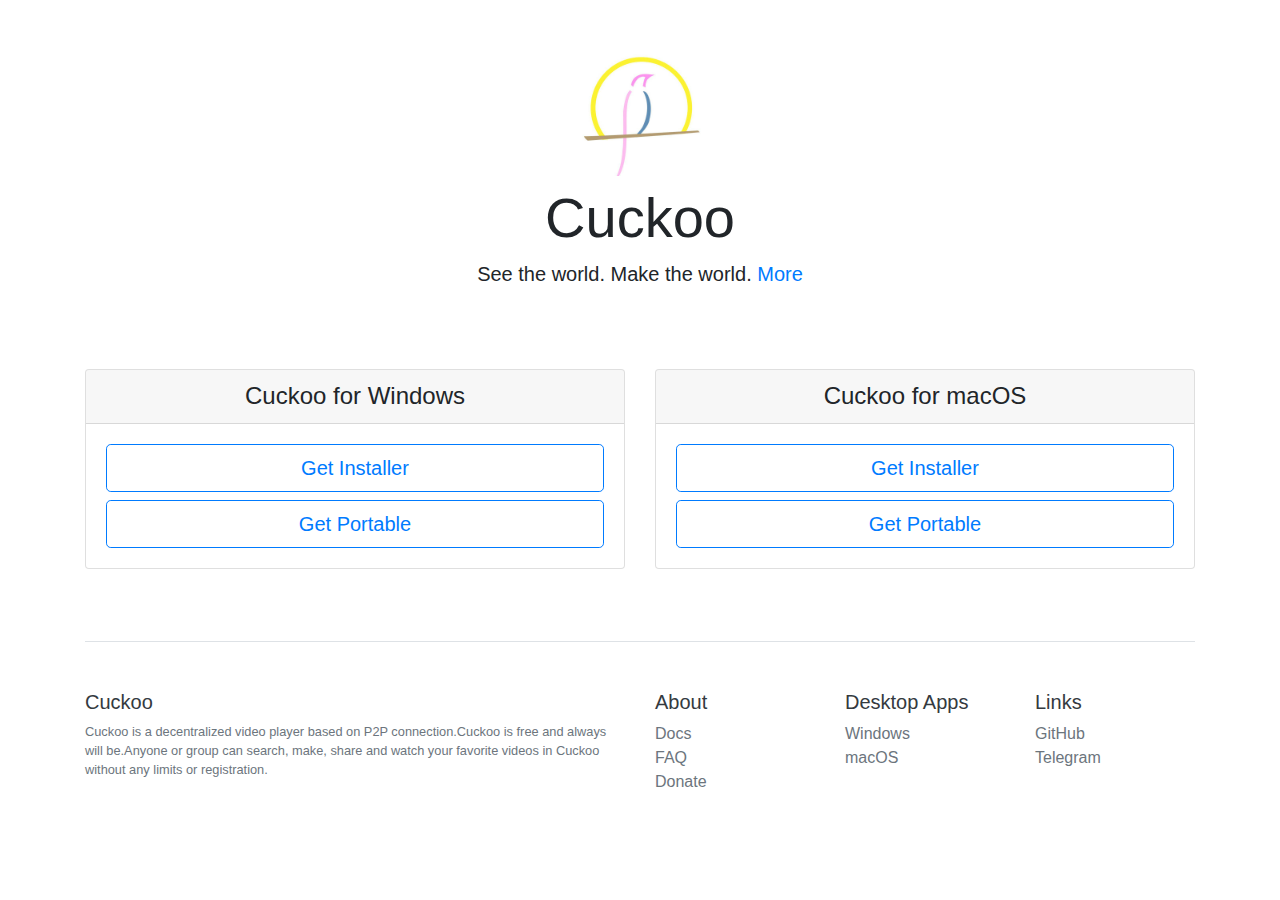
==== index.html @ 4f21125e "add cuckootech.github.io" ====
<!doctype html>
<html lang="en">
    <head>
        <meta charset="utf-8">
        <meta name="viewport" content="width=device-width, initial-scale=1, shrink-to-fit=no">
        <meta name="description" content="">
        <meta name="author" content="">
        <title>Cuckoo - See the world. Make the world.</title>
        <link href="./assets/css/bootstrap.min.css" rel="stylesheet">
        <link href="./assets/css/font-awesome.min.css" rel="stylesheet">
    </head>
    <body ondragstart="return false">
        <div class="pricing-header px-3 py-3 pt-md-5 pb-md-4 mx-auto text-center">
            <img src="./assets/img/Cuckoo.jpg" alt="Cuckoo" width="128" />
            <h1 class="display-4 mt-2">Cuckoo</h1>
            <p class="lead">
                See the world. Make the world.
                <a href="./about.html">More</a>
            </p>
            <p><span id="latestVersion"></span><br/><span id="currentVersion" class="small"></span></p>
        </div>

        <div class="container">

            <div class="card-deck mb-3 text-center">

                <div class="card mb-4 box-shadow">
                    <div class="card-header">
                        <h4 class="my-0 font-weight-normal">Cuckoo for Windows</h4>
                    </div>
                    <div class="card-body">
                        <a id="win32Install" target="_blank" class="btn btn-lg btn-block btn-outline-primary" href="https://github.com/CuckooTech/release">Get Installer</a>
                        <a id="win32ZIP" target="_blank" class="btn btn-lg btn-block btn-outline-primary" href="https://github.com/CuckooTech/release">Get Portable</a>
                    </div>
                </div>

                <div class="card mb-4 box-shadow">
                    <div class="card-header">
                        <h4 class="my-0 font-weight-normal">Cuckoo for macOS</h4>
                    </div>
                    <div class="card-body">
                        <a id="macInstall" target="_blank" href="https://github.com/CuckooTech/release" class="btn btn-lg btn-block btn-outline-primary">Get Installer</a>
                        <a id="macZIP" target="_blank" href="https://github.com/CuckooTech/release" class="btn btn-lg btn-block btn-outline-primary">Get Portable</a>
                    </div>
                </div>

            </div>

            <footer class="pt-4 my-md-5 pt-md-5 border-top">
                <div class="row">
                    <div class="col-12 col-md-6">
                        <h5>
                            <a class="text-dark" href="./index.html">Cuckoo</a>
                        </h5>
                        <small class="d-block mb-3 text-muted">
                            Cuckoo is a decentralized video player based on P2P connection.Cuckoo is free and always will be.Anyone or group can search, make, share and watch your favorite videos in Cuckoo without any limits or registration. 
                        </small>
                    </div>

                    <div class="col-4 col-md-2">
                        <h5>
                            <a class="text-dark" href="./about.html">About</a>
                        </h5>
                        <ul class="list-unstyled text-small">
                            <li><a class="text-muted" href="./docs.html">Docs</a></li>
                            <li><a class="text-muted" href="./faq.html">FAQ</a></li>
                            <li><a class="text-muted" href="./donate.html">Donate</a></li>
                        </ul>
                    </div>

                    <div class="col-4 col-md-2">
                        <h5>
                            <a class="text-dark" href="./index.html">Desktop Apps</a>
                        </h5>
                        <ul class="list-unstyled text-small">
                            <li><a id="win32Install2" target="_blank" class="text-muted" href="https://github.com/CuckooTech/release">Windows</a></li>
                            <li><a id="macInstall2" target="_blank" class="text-muted" href="https://github.com/CuckooTech/release">macOS</a></li>
                        </ul>
                    </div>

                    <div class="col-4 col-md-2">
                        <h5>
                            <a class="text-dark" target="blank" href="https://github.com/CuckooTech">Links</a>
                        </h5>
                        <ul class="list-unstyled text-small">
                            <li><a class="text-muted" target="blank" href="https://github.com/CuckooTech/release">GitHub</a></li>
                            <li><a class="text-muted" target="blank" href="https://t.me/CuckooOfficialGroup">Telegram</a></li>
                        </ul>
                    </div>
                </div>
            </footer>
        </div>
        <script src="./assets/js/base.js"></script>
        <script src="./assets/js/jquery.js"></script>
        <script src="./assets/js/popper.min.js"></script>
        <script src="./assets/js/bootstrap.min.js"></script>
        <script type="text/javascript">
            var LATESTVERSION = "";
            document.querySelector("#latestVersion").innerHTML = "";
            var win32Install,win32ZIP,macInstall,macZIP;
            win32Install = win32ZIP = macInstall = macZIP = "https://github.com/CuckooTech/release/releases";
            fetch(CUCKOOGITHUBAPI)
            .then(function (response) {
                return response.json();
            })
            .then((data) => {
                LATESTVERSION = data.tag_name;
                document.querySelector("#latestVersion").innerHTML = LATESTVERSION;
                for (var i = 0; i < data.assets.length; i++) {
                    var re = /(darwin|win32|linux)-(.*?)\.(dmg|zip|exe)/i;
                    match = data.assets[i].name.match(re);
                    downUrl = data.assets[i].browser_download_url;
                    if (match != null) {
                        if (match.length == 4) {
                            if (match[1] == "darwin") {
                                if (match[3] == "dmg") {
                                    macInstall = downUrl
                                } else if (match[3] == "zip"){
                                    macZIP = downUrl
                                }
                            }
                            if (match[1] == "win32") {
                                if (match[3] == "exe") {
                                    win32Install = downUrl
                                } else if (match[3] == "zip"){
                                    win32ZIP = downUrl
                                }
                            }
                        }
                    }
                }

                document.querySelector("#win32Install").setAttribute('href', win32Install);
                document.querySelector("#win32Install").setAttribute('target', '');
                document.querySelector("#win32Install2").setAttribute('href', win32Install);
                document.querySelector("#win32Install2").setAttribute('target', '');
                document.querySelector("#win32ZIP").setAttribute('href', win32ZIP);
                document.querySelector("#win32ZIP").setAttribute('target', '');
                document.querySelector("#macInstall").setAttribute('href', macInstall);
                document.querySelector("#macInstall").setAttribute('target', '');
                document.querySelector("#macInstall2").setAttribute('href', macInstall);
                document.querySelector("#macInstall2").setAttribute('target', '');
                document.querySelector("#macZIP").setAttribute('href', macZIP);
                document.querySelector("#macZIP").setAttribute('target', '');
            });
            function get(name){
               if(name=(new RegExp('[?&]'+encodeURIComponent(name)+'=([^&]*)')).exec(location.search))
                  return decodeURIComponent(name[1]);
            }
            version = get("version");
            if (typeof version !="undefined" && version != "") {
                $("#currentVersion").html("Current Version:v"+version);
            }
        </script>

    </body>
</html>
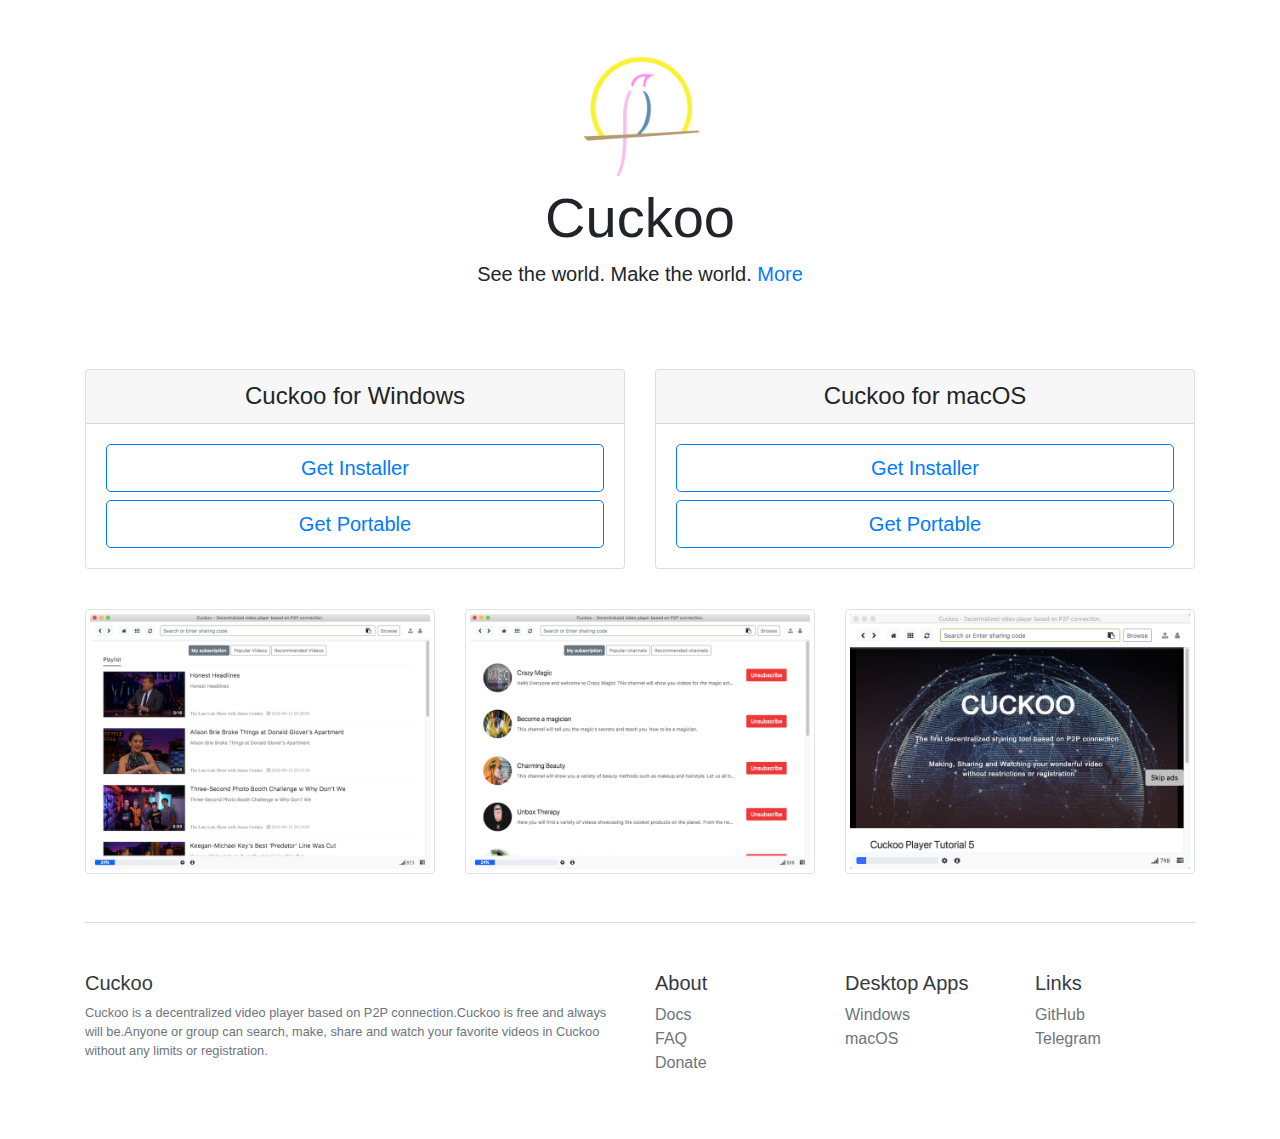
==== commit d68ff639: "update index.html" ====
--- a/index.html
+++ b/index.html
@@ -3,8 +3,8 @@
     <head>
         <meta charset="utf-8">
         <meta name="viewport" content="width=device-width, initial-scale=1, shrink-to-fit=no">
-        <meta name="description" content="">
-        <meta name="author" content="">
+        <meta name="description" content="Cuckoo is a decentralized video player based on P2P connection.Cuckoo is free and always will be.Anyone or group can search, make, share and watch your favorite videos in Cuckoo without any limits or registration.">
+        <meta name="author" content="Cuckoo Team.">
         <title>Cuckoo - See the world. Make the world.</title>
         <link href="./assets/css/bootstrap.min.css" rel="stylesheet">
         <link href="./assets/css/font-awesome.min.css" rel="stylesheet">
@@ -43,7 +43,18 @@
                         <a id="macZIP" target="_blank" href="https://github.com/CuckooTech/release" class="btn btn-lg btn-block btn-outline-primary">Get Portable</a>
                     </div>
                 </div>
+            </div>
 
+            <div class="row">
+                <div class="col-sm">
+                    <img src="./assets/img/cuckoo-index.png" class="img-thumbnail" style="cursor: pointer;">
+                </div>
+                <div class="col-sm">
+                    <img src="./assets/img/cuckoo-list.png" class="img-thumbnail" style="cursor: pointer;">
+                </div>
+                <div class="col-sm">
+                    <img src="./assets/img/cuckoo-player.png" class="img-thumbnail" style="cursor: pointer;">
+                </div>
             </div>
 
             <footer class="pt-4 my-md-5 pt-md-5 border-top">
@@ -90,6 +101,15 @@
                 </div>
             </footer>
         </div>
+
+        <div class="modal fade" id="imgModal">
+            <div class="modal-dialog modal-lg">
+                <div class="modal-content">
+                    <img class="img-fluid">
+                </div>
+            </div>
+        </div>
+
         <script src="./assets/js/base.js"></script>
         <script src="./assets/js/jquery.js"></script>
         <script src="./assets/js/popper.min.js"></script>
@@ -151,6 +171,11 @@
             if (typeof version !="undefined" && version != "") {
                 $("#currentVersion").html("Current Version:v"+version);
             }
+
+            $("img").click(function() {
+                $("#imgModal img").attr("src", $(this).attr("src"));
+                $("#imgModal").modal("show");
+            });
         </script>
 
     </body>
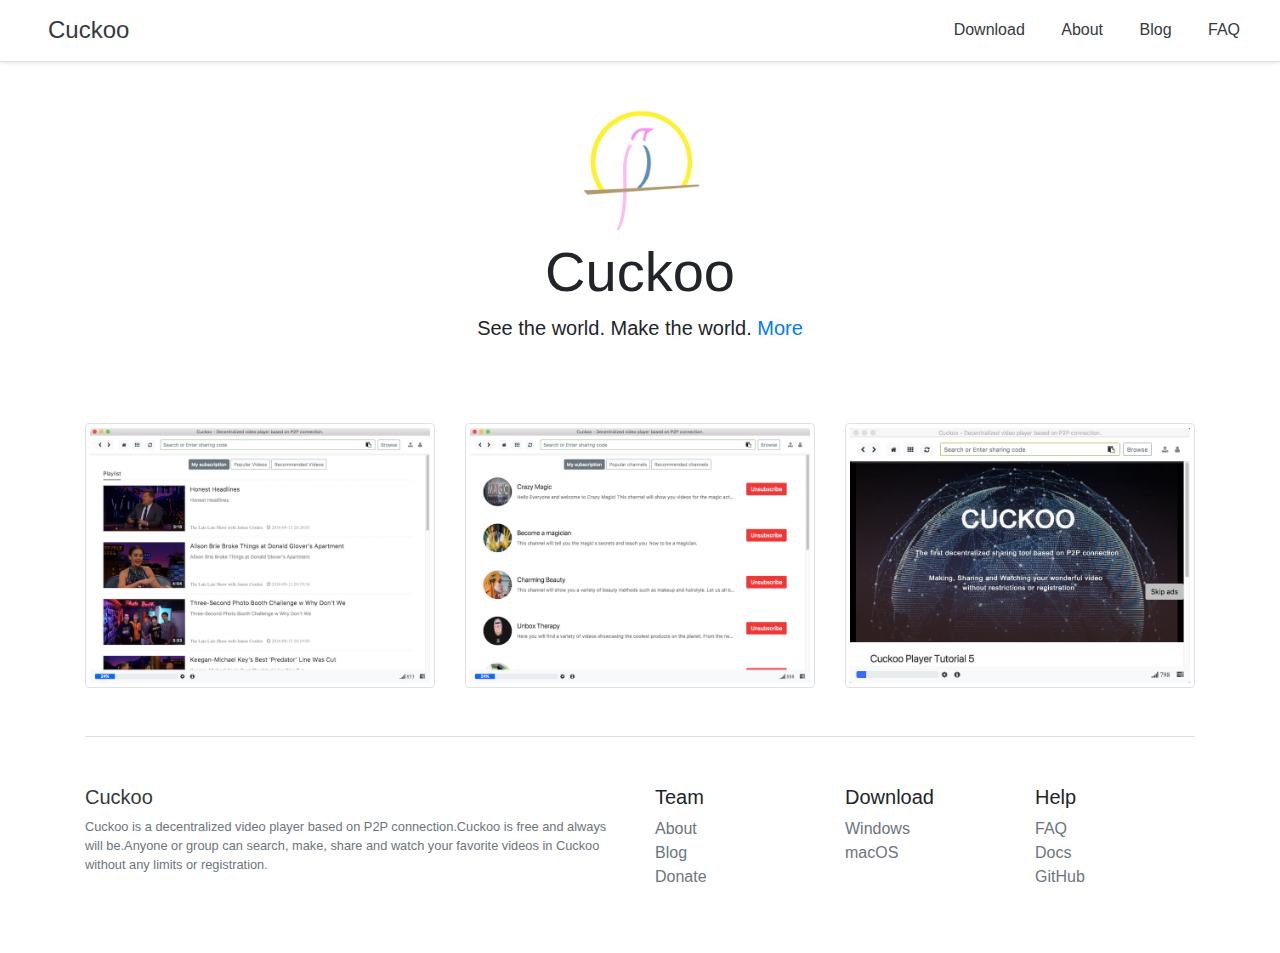
==== commit b3c70236: "Update Cuckoo's official site" ====
--- a/index.html
+++ b/index.html
@@ -5,101 +5,88 @@
         <meta name="viewport" content="width=device-width, initial-scale=1, shrink-to-fit=no">
         <meta name="description" content="Cuckoo is a decentralized video player based on P2P connection.Cuckoo is free and always will be.Anyone or group can search, make, share and watch your favorite videos in Cuckoo without any limits or registration.">
         <meta name="author" content="Cuckoo Team.">
-        <title>Cuckoo - See the world. Make the world.</title>
-        <link href="./assets/css/bootstrap.min.css" rel="stylesheet">
-        <link href="./assets/css/font-awesome.min.css" rel="stylesheet">
+        <title>See the world. Make the world. - Cuckoo</title>
+        <link href="/assets/img/favicon.ico" rel="icon">
+        <link href="/assets/css/bootstrap.min.css" rel="stylesheet">
+        <link href="/assets/css/font-awesome.min.css" rel="stylesheet">
     </head>
     <body ondragstart="return false">
-        <div class="pricing-header px-3 py-3 pt-md-5 pb-md-4 mx-auto text-center">
-            <img src="./assets/img/Cuckoo.jpg" alt="Cuckoo" width="128" />
+
+        <div class="d-flex flex-column flex-md-row align-items-center p-3 px-md-4 mb-3 bg-white border-bottom" style="box-shadow: 0 .125rem .25rem rgba(0,0,0,.075);">
+    <h4 class="my-0 mr-md-auto font-weight-normal">
+        <a class="px-4 text-dark" href="/">Cuckoo</a>
+    </h4>
+    <nav class="my-2 my-md-0">
+        <a class="px-3 text-dark" href="/download/">Download</a>
+        <a class="px-3 text-dark" href="/about.html">About</a>
+        <a class="px-3 text-dark" href="/blog/">Blog</a>
+        <a class="px-3 text-dark" href="/faq.html">FAQ</a>
+    </nav>
+</div>
+
+        <div class="p-4 text-center">
+            <img src="/assets/img/Cuckoo.jpg" alt="Cuckoo" width="128" />
             <h1 class="display-4 mt-2">Cuckoo</h1>
             <p class="lead">
                 See the world. Make the world.
-                <a href="./about.html">More</a>
+                <a href="/about.html">More</a>
             </p>
             <p><span id="latestVersion"></span><br/><span id="currentVersion" class="small"></span></p>
         </div>
 
         <div class="container">
 
-            <div class="card-deck mb-3 text-center">
-
-                <div class="card mb-4 box-shadow">
-                    <div class="card-header">
-                        <h4 class="my-0 font-weight-normal">Cuckoo for Windows</h4>
-                    </div>
-                    <div class="card-body">
-                        <a id="win32Install" target="_blank" class="btn btn-lg btn-block btn-outline-primary" href="https://github.com/CuckooTech/release">Get Installer</a>
-                        <a id="win32ZIP" target="_blank" class="btn btn-lg btn-block btn-outline-primary" href="https://github.com/CuckooTech/release">Get Portable</a>
-                    </div>
+            <div class="row">
+                <div class="col-sm">
+                    <img src="/assets/img/cuckoo-index.png" class="img-thumbnail" style="cursor: pointer;">
                 </div>
-
-                <div class="card mb-4 box-shadow">
-                    <div class="card-header">
-                        <h4 class="my-0 font-weight-normal">Cuckoo for macOS</h4>
-                    </div>
-                    <div class="card-body">
-                        <a id="macInstall" target="_blank" href="https://github.com/CuckooTech/release" class="btn btn-lg btn-block btn-outline-primary">Get Installer</a>
-                        <a id="macZIP" target="_blank" href="https://github.com/CuckooTech/release" class="btn btn-lg btn-block btn-outline-primary">Get Portable</a>
-                    </div>
+                <div class="col-sm">
+                    <img src="/assets/img/cuckoo-list.png" class="img-thumbnail" style="cursor: pointer;">
+                </div>
+                <div class="col-sm">
+                    <img src="/assets/img/cuckoo-player.png" class="img-thumbnail" style="cursor: pointer;">
                 </div>
             </div>
 
-            <div class="row">
-                <div class="col-sm">
-                    <img src="./assets/img/cuckoo-index.png" class="img-thumbnail" style="cursor: pointer;">
-                </div>
-                <div class="col-sm">
-                    <img src="./assets/img/cuckoo-list.png" class="img-thumbnail" style="cursor: pointer;">
-                </div>
-                <div class="col-sm">
-                    <img src="./assets/img/cuckoo-player.png" class="img-thumbnail" style="cursor: pointer;">
-                </div>
-            </div>
+            <footer class="pt-4 my-5 pt-md-5 border-top">
+    <div class="row">
+        <div class="col-12 col-md-6">
+            <h5>
+                <a class="text-dark" href="/">Cuckoo</a>
+            </h5>
+            <small class="d-block mb-3 text-muted">
+                Cuckoo is a decentralized video player based on P2P connection.Cuckoo is free and always will be.Anyone or group can search, make, share and watch your favorite videos in Cuckoo without any limits or registration. 
+            </small>
+        </div>
 
-            <footer class="pt-4 my-md-5 pt-md-5 border-top">
-                <div class="row">
-                    <div class="col-12 col-md-6">
-                        <h5>
-                            <a class="text-dark" href="./index.html">Cuckoo</a>
-                        </h5>
-                        <small class="d-block mb-3 text-muted">
-                            Cuckoo is a decentralized video player based on P2P connection.Cuckoo is free and always will be.Anyone or group can search, make, share and watch your favorite videos in Cuckoo without any limits or registration. 
-                        </small>
-                    </div>
+        <div class="col-4 col-md-2">
+            <h5>Team</h5>
+            <ul class="list-unstyled text-small">
+                <li><a class="text-muted" href="/about.html">About</a></li>
+                <li><a class="text-muted" href="/blog/">Blog</a></li>
+                <li><a class="text-muted" href="/donate.html">Donate</a></li>
+            </ul>
+        </div>
 
-                    <div class="col-4 col-md-2">
-                        <h5>
-                            <a class="text-dark" href="./about.html">About</a>
-                        </h5>
-                        <ul class="list-unstyled text-small">
-                            <li><a class="text-muted" href="./docs.html">Docs</a></li>
-                            <li><a class="text-muted" href="./faq.html">FAQ</a></li>
-                            <li><a class="text-muted" href="./donate.html">Donate</a></li>
-                        </ul>
-                    </div>
+        <div class="col-4 col-md-2">
+            <h5>Download</h5>
+            <ul class="list-unstyled text-small">
+                <li><a class="text-muted" href="/download/">Windows</a></li>
+                <li><a class="text-muted" href="/download/">macOS</a></li>
+            </ul>
+        </div>
 
-                    <div class="col-4 col-md-2">
-                        <h5>
-                            <a class="text-dark" href="./index.html">Desktop Apps</a>
-                        </h5>
-                        <ul class="list-unstyled text-small">
-                            <li><a id="win32Install2" target="_blank" class="text-muted" href="https://github.com/CuckooTech/release">Windows</a></li>
-                            <li><a id="macInstall2" target="_blank" class="text-muted" href="https://github.com/CuckooTech/release">macOS</a></li>
-                        </ul>
-                    </div>
+        <div class="col-4 col-md-2">
+            <h5>Help</h5>
+            <ul class="list-unstyled text-small">
+                <li><a class="text-muted" href="/faq.html">FAQ</a></li>
+                <li><a class="text-muted" href="/docs.html">Docs</a></li>
+                <li><a class="text-muted" target="blank" href="https://github.com/CuckooTech">GitHub</a></li>
+            </ul>
+        </div>
+    </div>
+</footer>
 
-                    <div class="col-4 col-md-2">
-                        <h5>
-                            <a class="text-dark" target="blank" href="https://github.com/CuckooTech">Links</a>
-                        </h5>
-                        <ul class="list-unstyled text-small">
-                            <li><a class="text-muted" target="blank" href="https://github.com/CuckooTech/release">GitHub</a></li>
-                            <li><a class="text-muted" target="blank" href="https://t.me/CuckooOfficialGroup">Telegram</a></li>
-                        </ul>
-                    </div>
-                </div>
-            </footer>
         </div>
 
         <div class="modal fade" id="imgModal">
@@ -110,63 +97,26 @@
             </div>
         </div>
 
-        <script src="./assets/js/base.js"></script>
-        <script src="./assets/js/jquery.js"></script>
-        <script src="./assets/js/popper.min.js"></script>
-        <script src="./assets/js/bootstrap.min.js"></script>
+        <script src="/assets/js/jquery.js"></script>
+        <script src="/assets/js/popper.min.js"></script>
+        <script src="/assets/js/bootstrap.min.js"></script>
+        <script src="/assets/js/base.js"></script>
+
         <script type="text/javascript">
-            var LATESTVERSION = "";
-            document.querySelector("#latestVersion").innerHTML = "";
-            var win32Install,win32ZIP,macInstall,macZIP;
-            win32Install = win32ZIP = macInstall = macZIP = "https://github.com/CuckooTech/release/releases";
+
             fetch(CUCKOOGITHUBAPI)
             .then(function (response) {
                 return response.json();
             })
             .then((data) => {
-                LATESTVERSION = data.tag_name;
-                document.querySelector("#latestVersion").innerHTML = LATESTVERSION;
-                for (var i = 0; i < data.assets.length; i++) {
-                    var re = /(darwin|win32|linux)-(.*?)\.(dmg|zip|exe)/i;
-                    match = data.assets[i].name.match(re);
-                    downUrl = data.assets[i].browser_download_url;
-                    if (match != null) {
-                        if (match.length == 4) {
-                            if (match[1] == "darwin") {
-                                if (match[3] == "dmg") {
-                                    macInstall = downUrl
-                                } else if (match[3] == "zip"){
-                                    macZIP = downUrl
-                                }
-                            }
-                            if (match[1] == "win32") {
-                                if (match[3] == "exe") {
-                                    win32Install = downUrl
-                                } else if (match[3] == "zip"){
-                                    win32ZIP = downUrl
-                                }
-                            }
-                        }
-                    }
-                }
+                document.querySelector("#latestVersion").innerHTML = data.tag_name;
+            });
 
-                document.querySelector("#win32Install").setAttribute('href', win32Install);
-                document.querySelector("#win32Install").setAttribute('target', '');
-                document.querySelector("#win32Install2").setAttribute('href', win32Install);
-                document.querySelector("#win32Install2").setAttribute('target', '');
-                document.querySelector("#win32ZIP").setAttribute('href', win32ZIP);
-                document.querySelector("#win32ZIP").setAttribute('target', '');
-                document.querySelector("#macInstall").setAttribute('href', macInstall);
-                document.querySelector("#macInstall").setAttribute('target', '');
-                document.querySelector("#macInstall2").setAttribute('href', macInstall);
-                document.querySelector("#macInstall2").setAttribute('target', '');
-                document.querySelector("#macZIP").setAttribute('href', macZIP);
-                document.querySelector("#macZIP").setAttribute('target', '');
-            });
             function get(name){
                if(name=(new RegExp('[?&]'+encodeURIComponent(name)+'=([^&]*)')).exec(location.search))
                   return decodeURIComponent(name[1]);
             }
+
             version = get("version");
             if (typeof version !="undefined" && version != "") {
                 $("#currentVersion").html("Current Version:v"+version);
@@ -176,6 +126,7 @@
                 $("#imgModal img").attr("src", $(this).attr("src"));
                 $("#imgModal").modal("show");
             });
+
         </script>
 
     </body>
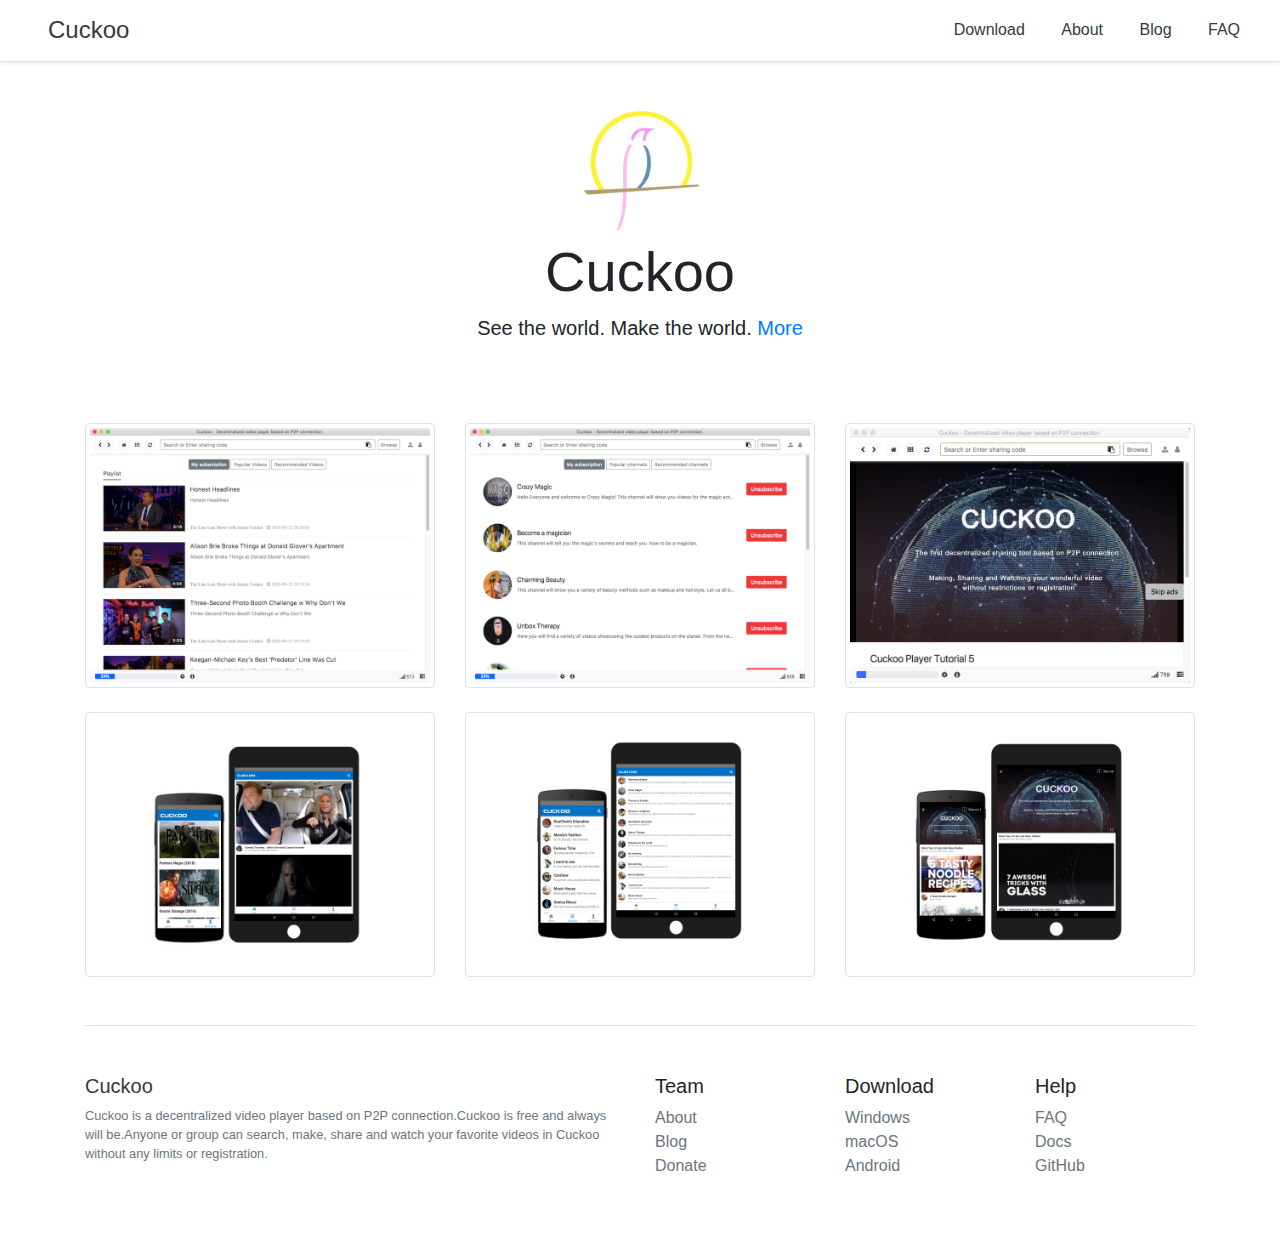
==== commit ecf9296c: "update for android" ====
--- a/index.html
+++ b/index.html
@@ -41,10 +41,22 @@
                     <img src="/assets/img/cuckoo-index.png" class="img-thumbnail" style="cursor: pointer;">
                 </div>
                 <div class="col-sm">
-                    <img src="/assets/img/cuckoo-list.png" class="img-thumbnail" style="cursor: pointer;">
+                    <img src="/assets/img/cuckoo-channels.png" class="img-thumbnail" style="cursor: pointer;">
                 </div>
                 <div class="col-sm">
                     <img src="/assets/img/cuckoo-player.png" class="img-thumbnail" style="cursor: pointer;">
+                </div>
+               
+            </div>
+            <div class="row mt-4">
+                <div class="col-sm">
+                    <img src="/assets/img/cuckoo-mobile-list.png" class="img-thumbnail" style="cursor: pointer;">
+                </div>
+                <div class="col-sm">
+                    <img src="/assets/img/cuckoo-mobile-channels.png" class="img-thumbnail" style="cursor: pointer;">
+                </div>
+                <div class="col-sm">
+                    <img src="/assets/img/cuckoo-mobile-player.png" class="img-thumbnail" style="cursor: pointer;">
                 </div>
             </div>
 
@@ -73,6 +85,7 @@
             <ul class="list-unstyled text-small">
                 <li><a class="text-muted" href="/download/">Windows</a></li>
                 <li><a class="text-muted" href="/download/">macOS</a></li>
+                <li><a class="text-muted" href="/download/">Android</a></li>
             </ul>
         </div>
 
